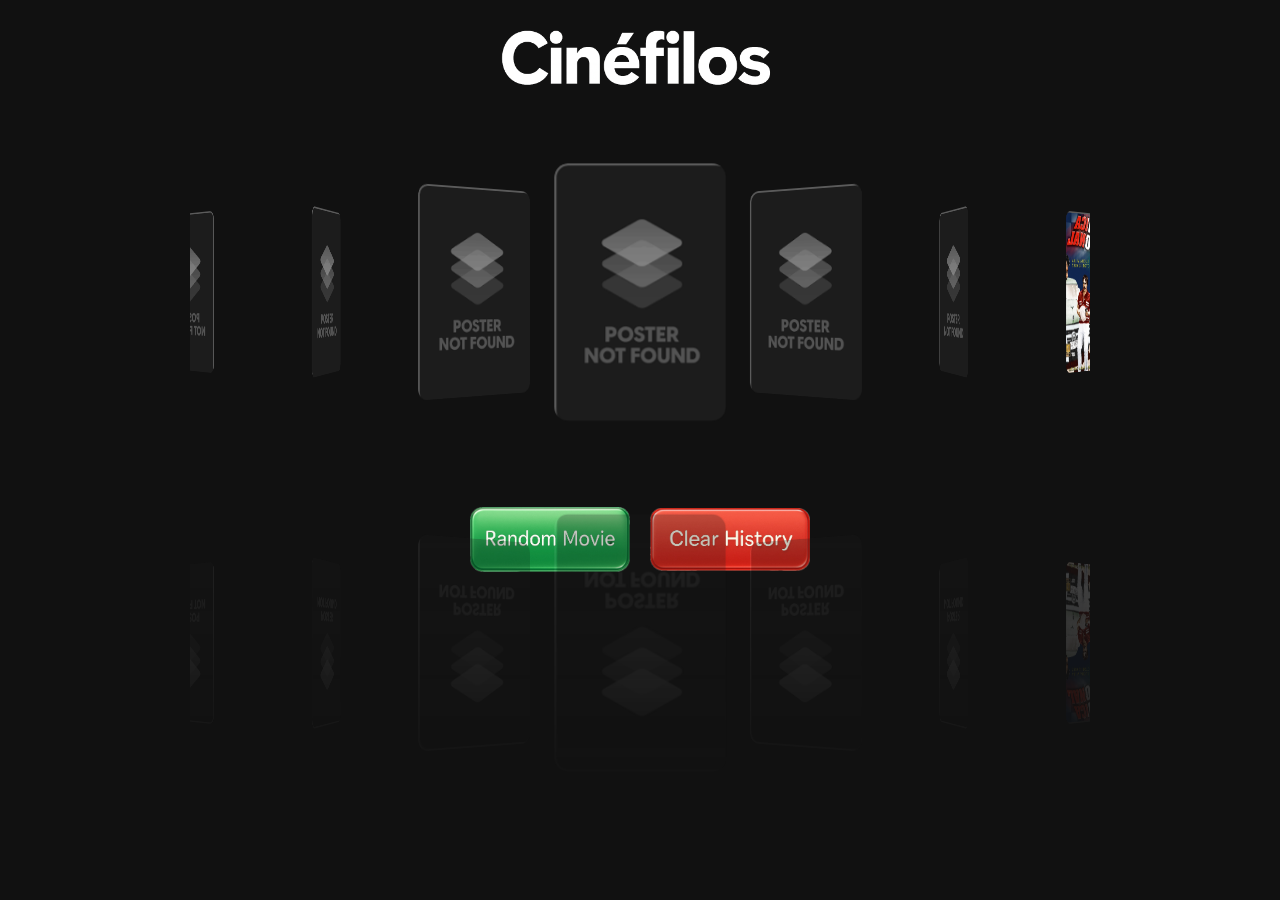
==== Cinefilos/index.html @ db18119d "Update index.html" ====
<!DOCTYPE html>
<html lang="en">
<head>


  <meta charset="UTF-8"/>
  <meta name="viewport" content="width=device-width,initial-scale=1"/>
  <title>cinefilos</title>

  <link rel="manifest" href="assets/manifest.json">
  <meta name="theme-color" content="#111111">
  <meta name="apple-mobile-web-app-capable" content="yes">
  <meta name="apple-mobile-web-app-title" content="Cinéfilos">
  <meta name="apple-touch-icon" href="assets/icons/icon-192.png">

  <style>
    body {
      margin: 0;
      background: #111;
      color: #eee;
      font-family: sans-serif;
      text-align: center;
      padding: 20px;
      overflow-x: hidden;
    }

    .header-image {
      max-width: 300px;
      height: auto;
      margin: 10px auto;
      display: block;
    }

    .centered-container {
      max-width: 900px;
      width: 100%;
      margin: 0 auto;
    }

    .coverflow-container {
      perspective: 1200px;
      height: 350px;
      margin: 30px 0 40px;
      overflow-x: hidden;
      -webkit-box-reflect: below 1px linear-gradient(transparent, rgba(255,255,255,0.3));
    }

    .poster {
      position: absolute;
      top: 50%;
      left: 50%;
      width: 150px;
      height: 225px;
      transform-origin: center center;
      transform-style: preserve-3d;
      cursor: pointer;
      opacity: 0;
      transition: transform 0.4s ease, opacity 0.4s ease, z-index 0s;
      border-radius: 12px;
      overflow: visible;
    }

.poster-top-title {
  position: absolute;
  top: 10px;
  left: 50%;
  transform: translateX(-50%);
  color: white;
  font-weight: bold;
  font-size: 18px;
  text-shadow: 0 0 5px rgba(0,0,0,0.6);
  pointer-events: none;
}
.front {
  position: relative;
}



    .coverflow-container.loaded .poster {
      opacity: 1;
    }

    #posterFlow {
      position: relative;
      width: 100%;
      height: 100%;
      transform-style: preserve-3d;
    }

.poster-title {
  position: absolute;
  bottom: 12px;
  left: 50%;
  transform: translateX(-50%);
  color: white;
  font-weight: bold;
  font-size: 16px;
  text-shadow: 0 0 5px rgba(0,0,0,0.7);
  pointer-events: none;
}




    /* Flip animation & glow/bounce */

    .box {
      width: 150px;
      height: 225px;
      position: relative;
      transform-style: preserve-3d;
      transition: transform 0.6s ease;
      margin: 0 auto;
      border-radius: 12px;
      overflow: hidden;
    }

      .front {
      position: relative;
      width: 100%;
      height: 100%;
      border-radius: 12px;
      overflow: hidden;
      border: 2px solid rgba(255, 255, 255, 0.3);
      background: rgba(255, 255, 255, 0.02);
      box-shadow: 0 4px 12px rgba(0,0,0,0.6), inset 0 0 8px rgba(255,255,255,0.1);
      display: flex;
      align-items: center;
      justify-content: center;
    }

    .front img {
      width: 100%;
      height: 100%;
      object-fit: cover;
      border-radius: 12px;
      user-select: none;
    }

    @keyframes flipY {
      0%   { transform: rotateY(0deg); }
      50%  { transform: rotateY(180deg); }
      100% { transform: rotateY(360deg); }
    }

     @keyframes bounceGlow {
      0%, 100% {
        box-shadow: 0 0 12px 2px rgba(79, 195, 247, 0.7);
        transform: translateY(0);
      }
      50% {
        box-shadow: 0 0 24px 4px rgba(79, 195, 247, 1);
        transform: translateY(-10px);
      }
    }

    .poster.flipped .box {
      animation: flipY 0.6s ease, bounceGlow 1.2s ease infinite;
      box-shadow: 0 0 12px 2px rgba(79, 195, 247, 0.7);
      border-radius: 12px;
    }

    .button-container {
      display: flex;
      justify-content: center;
      gap: 20px;
      margin-bottom: 20px;
    }

    .button-container button {
      background: none;
      border: none;
      cursor: pointer;
      padding: 0;
    }

    .button-container img {
      display: block;
      width: 160px;
      height: auto;
    }

    #history {
      display: flex;
      flex-wrap: wrap;
      justify-content: center;
      gap: 16px;
      margin: 10px auto;
      padding: 0;
      list-style: none;
      max-width: 800px;
    }

    #history li {
      background: #222;
      padding: 10px;
      border-radius: 8px;
      text-align: center;
      box-shadow: 0 0 8px #000;
      min-width: 180px;
    }

    #history img {
      max-height: 180px;
      border-radius: 6px;
      margin-top: 8px;
    }

.pressed {
  animation: pressEffect 0.1s ease-in-out;
}

@keyframes pressEffect {
  0% { transform: scale(1); }
  50% { transform: scale(0.95); }
  100% { transform: scale(1); }
}

button:active {
  transform: scale(0.95);
  box-shadow: inset 0px 0px 5px rgba(0, 0, 0, 0.2);
}
button:hover {
  animation: pulse 0.6s infinite;
}

@keyframes pulse {
  0% { transform: scale(1); }
  50% { transform: scale(1.07); }
  100% { transform: scale(1); }
}

.poster:hover,
.poster:focus {
  transform: scale(2.5);
  filter: brightness(1.1);
}

  </style>
</head>
<body>

    <a href="index2.html">
  <img src="assets/cinefilos.png" alt="Cinefilos" class="header-image">
</a>

  <div class="centered-container">
    <div class="coverflow-container">
      <div id="posterFlow"></div>
    </div>

    <div class="button-container">
      <button id="randomPick">
        <img src="assets/Button2.PNG" alt="Random Movie">
      </button>
      <button id="clearHistory">
        <img src="assets/Button.PNG" alt="Clear History">
      </button>
    </div>
  </div>

  <ul id="history"></ul>
  <audio id="soundPick" src="assets/sounds/pick.wav"></audio>

<![base64]>
<script src="assets/entries.js" defer></script>
<script src="assets/script.js" defer></script>




</body>
</html>
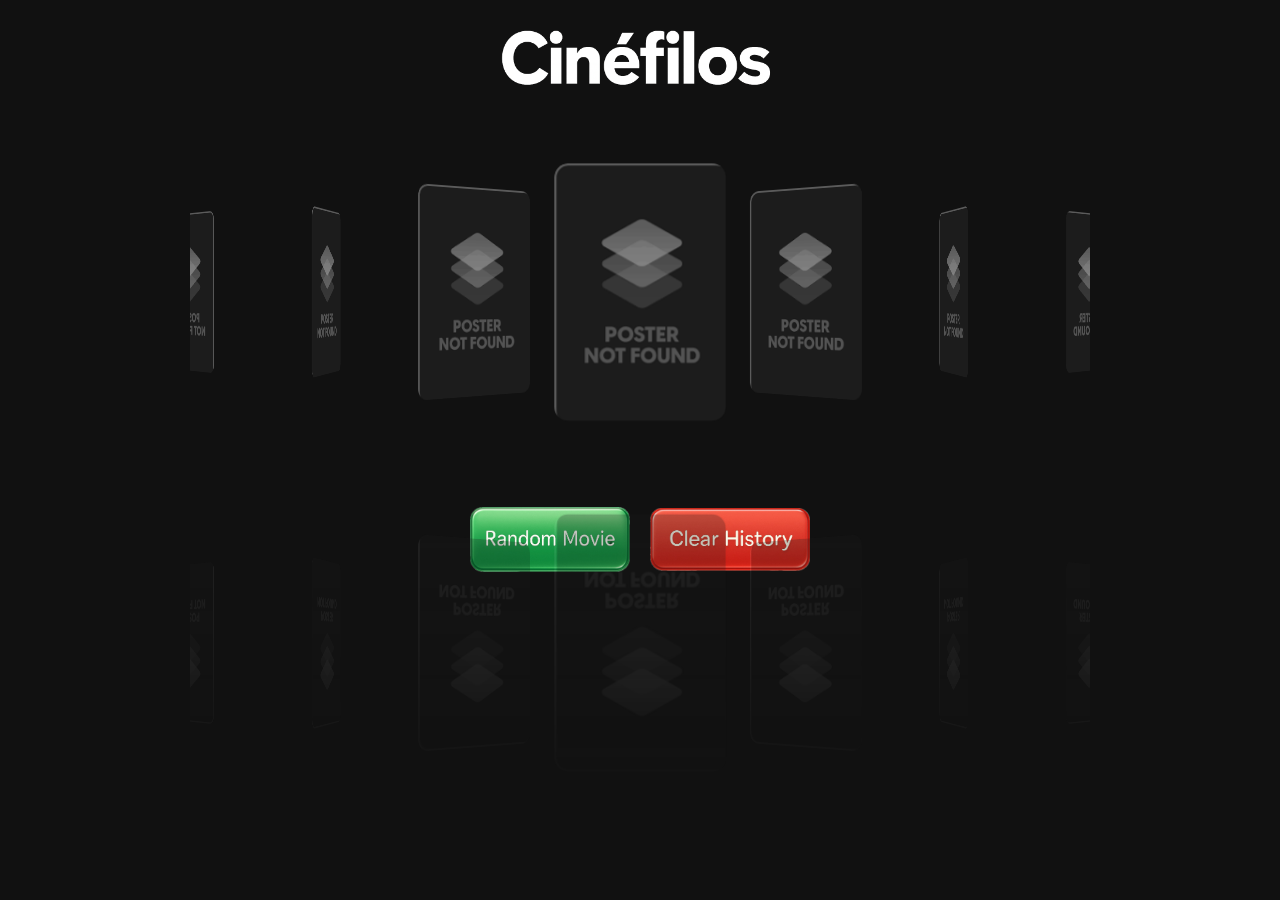
==== commit b164b623: "Update index.html" ====
--- a/Cinefilos/index.html
+++ b/Cinefilos/index.html
@@ -268,7 +268,13 @@
 <script src="assets/script.js" defer></script>
 
 
-
+<script>
+if ("serviceWorker" in navigator) {
+  navigator.serviceWorker.register("assets/sw.js", { scope: "/" })
+    .then(() => console.log("SW registered"))
+    .catch(err => console.error("SW failed:", err));
+}
+</script>
 
 </body>
 </html>
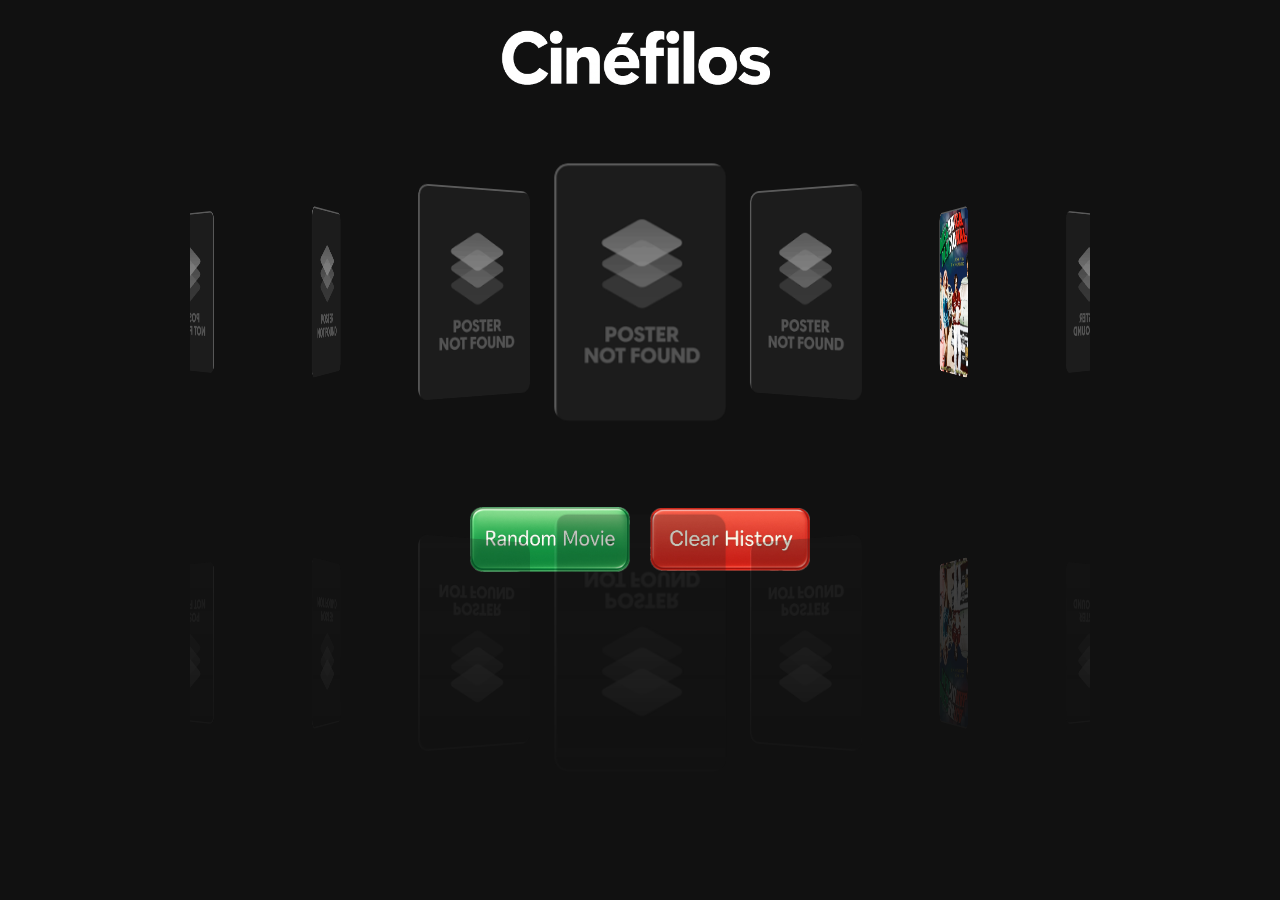
==== commit 2731167c: "Update index.html" ====
--- a/Cinefilos/index.html
+++ b/Cinefilos/index.html
@@ -7,11 +7,20 @@
   <meta name="viewport" content="width=device-width,initial-scale=1"/>
   <title>cinefilos</title>
 
-  <link rel="manifest" href="assets/manifest.json">
-  <meta name="theme-color" content="#111111">
-  <meta name="apple-mobile-web-app-capable" content="yes">
-  <meta name="apple-mobile-web-app-title" content="Cinéfilos">
-  <meta name="apple-touch-icon" href="assets/icons/icon-192.png">
+<!-- Manifest -->
+<link rel="manifest" href="assets/manifest.json">
+
+<!-- Theme Color -->
+<meta name="theme-color" content="#111111">
+
+<!-- Chrome / Android -->
+<meta name="mobile-web-app-capable" content="yes">
+
+<!-- iOS Safari (still supported for now) -->
+<meta name="apple-mobile-web-app-capable" content="yes">
+<meta name="apple-mobile-web-app-title" content="Cinéfilos">
+<meta name="apple-touch-icon" href="assets/icons/icon-192.png">
+
 
   <style>
     body {
@@ -269,12 +278,13 @@
 
 
 <script>
-if ("serviceWorker" in navigator) {
-  navigator.serviceWorker.register("assets/sw.js", { scope: "/" })
-    .then(() => console.log("SW registered"))
-    .catch(err => console.error("SW failed:", err));
+if ('serviceWorker' in navigator) {
+  navigator.serviceWorker.register('/Cinefilos/assets/sw.js', { scope: '/Cinefilos/' })
+    .then(reg => console.log('SW Registered:', reg))
+    .catch(err => console.error('SW Registration failed:', err));
 }
 </script>
+
 
 </body>
 </html>
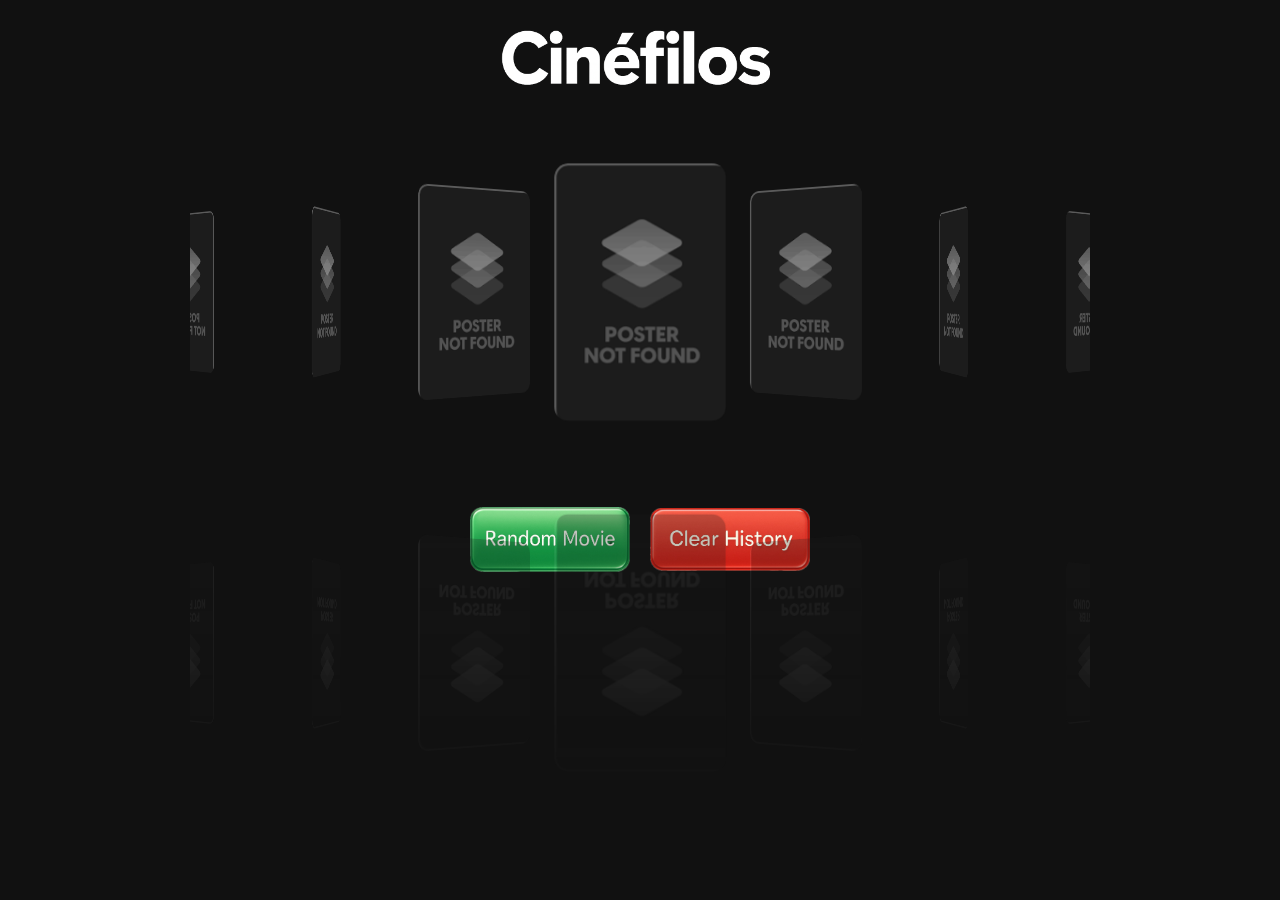
==== commit 7c3fe5a0: "Update index.html" ====
--- a/Cinefilos/index.html
+++ b/Cinefilos/index.html
@@ -273,6 +273,9 @@
   <audio id="soundPick" src="assets/sounds/pick.wav"></audio>
 
 <![base64]>
+<script src="assets/posters.js" defer></script>
+<script src="assets/runtime.js" defer></script>
+<script src="assets/titles.js" defer></script>
 <script src="assets/entries.js" defer></script>
 <script src="assets/script.js" defer></script>
 
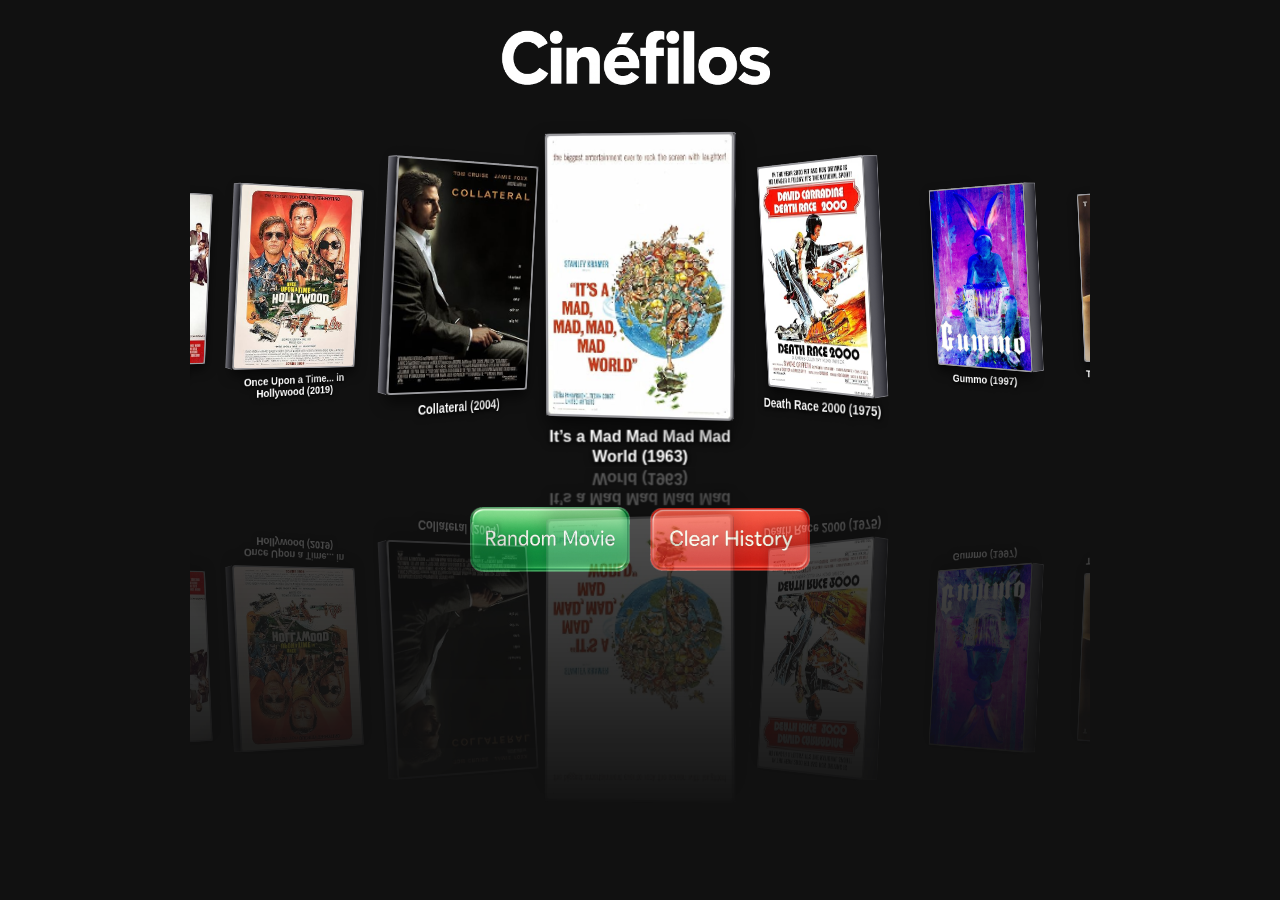
==== commit cb6dd999: "Sync Cinefilos movies from Trakt and update the gallery" ====
--- a/Cinefilos/index.html
+++ b/Cinefilos/index.html
@@ -54,38 +54,6 @@
       -webkit-box-reflect: below 1px linear-gradient(transparent, rgba(255,255,255,0.3));
     }
 
-    .poster {
-      position: absolute;
-      top: 50%;
-      left: 50%;
-      width: 150px;
-      height: 225px;
-      transform-origin: center center;
-      transform-style: preserve-3d;
-      cursor: pointer;
-      opacity: 0;
-      transition: transform 0.4s ease, opacity 0.4s ease, z-index 0s;
-      border-radius: 12px;
-      overflow: visible;
-    }
-
-.poster-top-title {
-  position: absolute;
-  top: 10px;
-  left: 50%;
-  transform: translateX(-50%);
-  color: white;
-  font-weight: bold;
-  font-size: 18px;
-  text-shadow: 0 0 5px rgba(0,0,0,0.6);
-  pointer-events: none;
-}
-.front {
-  position: relative;
-}
-
-
-
     .coverflow-container.loaded .poster {
       opacity: 1;
     }
@@ -95,79 +63,6 @@
       width: 100%;
       height: 100%;
       transform-style: preserve-3d;
-    }
-
-.poster-title {
-  position: absolute;
-  bottom: 12px;
-  left: 50%;
-  transform: translateX(-50%);
-  color: white;
-  font-weight: bold;
-  font-size: 16px;
-  text-shadow: 0 0 5px rgba(0,0,0,0.7);
-  pointer-events: none;
-}
-
-
-
-
-    /* Flip animation & glow/bounce */
-
-    .box {
-      width: 150px;
-      height: 225px;
-      position: relative;
-      transform-style: preserve-3d;
-      transition: transform 0.6s ease;
-      margin: 0 auto;
-      border-radius: 12px;
-      overflow: hidden;
-    }
-
-      .front {
-      position: relative;
-      width: 100%;
-      height: 100%;
-      border-radius: 12px;
-      overflow: hidden;
-      border: 2px solid rgba(255, 255, 255, 0.3);
-      background: rgba(255, 255, 255, 0.02);
-      box-shadow: 0 4px 12px rgba(0,0,0,0.6), inset 0 0 8px rgba(255,255,255,0.1);
-      display: flex;
-      align-items: center;
-      justify-content: center;
-    }
-
-    .front img {
-      width: 100%;
-      height: 100%;
-      object-fit: cover;
-      border-radius: 12px;
-      user-select: none;
-    }
-
-    @keyframes flipY {
-      0%   { transform: rotateY(0deg); }
-      50%  { transform: rotateY(180deg); }
-      100% { transform: rotateY(360deg); }
-    }
-
-     @keyframes bounceGlow {
-      0%, 100% {
-        box-shadow: 0 0 12px 2px rgba(79, 195, 247, 0.7);
-        transform: translateY(0);
-      }
-      50% {
-        box-shadow: 0 0 24px 4px rgba(79, 195, 247, 1);
-        transform: translateY(-10px);
-      }
-    }
-
-    .poster.flipped .box {
-      animation: flipY 0.6s ease, bounceGlow 1.2s ease infinite;
-      box-shadow: 0 0 12px 2px rgba(79, 195, 247, 0.7);
-      border-radius: 12px;
     }
 
     .button-container {
@@ -247,6 +142,7 @@
 }
 
   </style>
+<link rel="stylesheet" href="assets/movie-card.css">
 </head>
 <body>
 
@@ -277,6 +173,8 @@
 <script src="assets/runtime.js" defer></script>
 <script src="assets/titles.js" defer></script>
 <script src="assets/entries.js" defer></script>
+<script src="assets/years.js" defer></script>
+<script src="assets/trakt-movies.js" defer></script>
 <script src="assets/script.js" defer></script>
 
 
--- a/Cinefilos/assets/movie-card.css
+++ b/Cinefilos/assets/movie-card.css
@@ -0,0 +1,114 @@
+.poster {
+  --case-depth: 18px;
+  --half-depth: 9px;
+  position: absolute;
+  top: 46%;
+  left: 50%;
+  width: 165px;
+  height: 247.5px;
+  transform-style: preserve-3d;
+  cursor: pointer;
+  opacity: 0;
+  transition: transform 0.4s ease, opacity 0.4s ease;
+}
+
+.box {
+  position: relative;
+  width: 100%;
+  height: 100%;
+  transform: rotateX(-4deg) rotateY(-9deg);
+  transform-style: preserve-3d;
+}
+
+.front,
+.back {
+  position: absolute;
+  inset: 0;
+  box-sizing: border-box;
+  overflow: hidden;
+  border: 2px solid #9b9b9f;
+  border-radius: 4px;
+  backface-visibility: hidden;
+  box-shadow: 0 8px 16px #0009;
+}
+
+.front {
+  transform: translateZ(var(--half-depth));
+  background: #1e1e24;
+}
+
+.front img {
+  display: block;
+  width: 100%;
+  height: 100%;
+  object-fit: cover;
+  user-select: none;
+}
+
+.back {
+  display: grid;
+  place-items: center;
+  padding: 12px;
+  text-align: center;
+  color: white;
+  background: #23232d;
+  transform: rotateY(180deg) translateZ(var(--half-depth));
+}
+
+.spine,
+.case-top {
+  position: absolute;
+  box-sizing: border-box;
+  border: 1px solid #85858b;
+  background: linear-gradient(90deg, #777780, #292930);
+}
+
+.spine {
+  top: 0;
+  width: var(--case-depth);
+  height: 100%;
+}
+
+.spine-left {
+  left: calc(-1 * var(--half-depth));
+  transform: rotateY(-90deg);
+}
+
+.spine-right {
+  right: calc(-1 * var(--half-depth));
+  transform: rotateY(90deg);
+}
+
+.case-top {
+  top: calc(-1 * var(--half-depth));
+  width: 100%;
+  height: var(--case-depth);
+  background: linear-gradient(#b1b1b6, #55555e);
+  transform: rotateX(90deg);
+}
+
+.movie-caption {
+  position: absolute;
+  top: calc(100% + 8px);
+  left: 0;
+  width: 100%;
+  color: white;
+  font-size: 14px;
+  font-weight: 700;
+  line-height: 1.2;
+  text-align: center;
+  text-shadow: 0 1px 4px #000, 0 1px 8px #000;
+}
+
+.poster.flipped .box {
+  animation: movie-case-spin 0.6s ease;
+}
+
+.poster.flipped .front {
+  box-shadow: 0 0 14px 3px #4fc3f7b3;
+}
+
+@keyframes movie-case-spin {
+  from { transform: rotateX(-4deg) rotateY(-9deg); }
+  to { transform: rotateX(-4deg) rotateY(351deg); }
+}
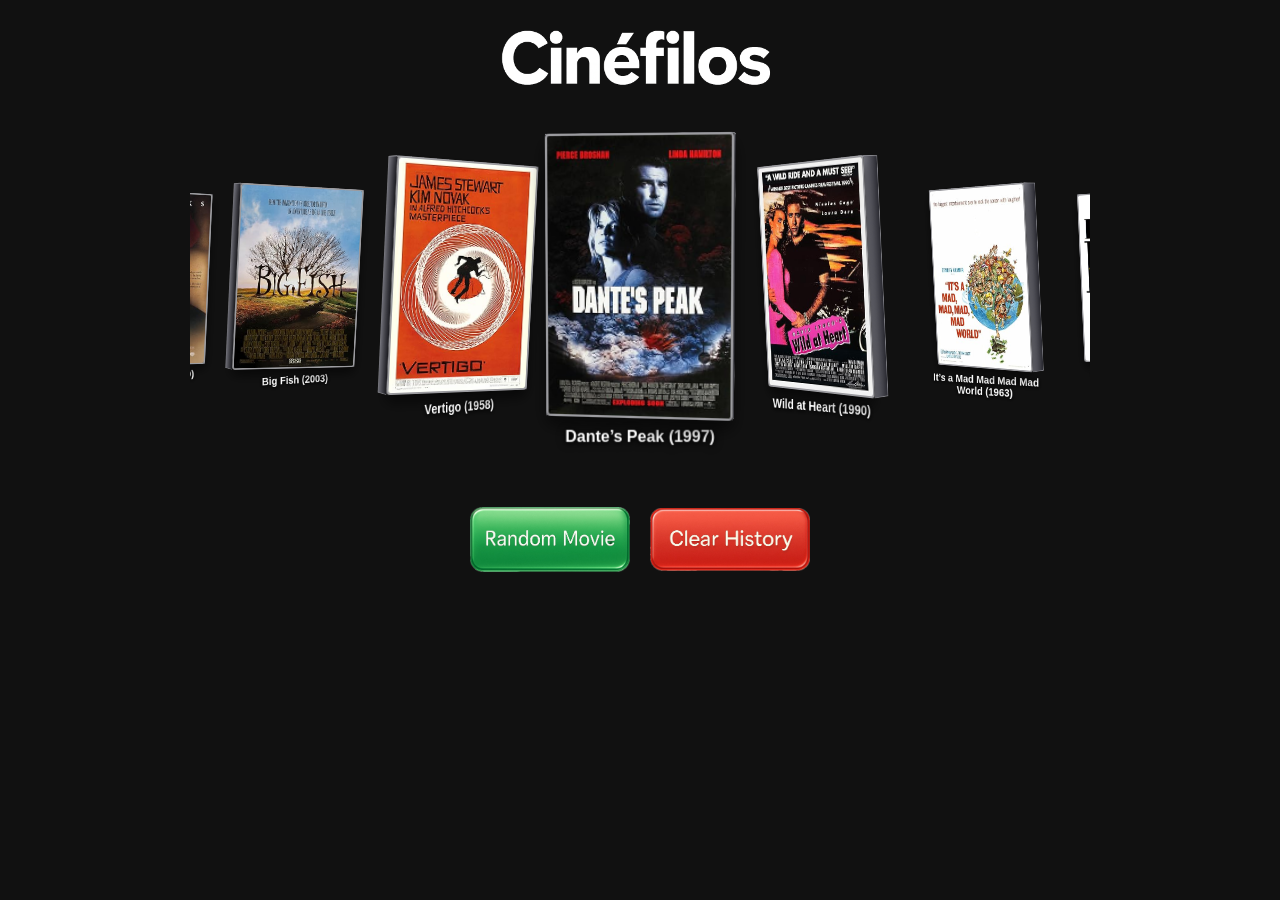
==== commit 5506c03c: "Limit coverflow rendering and remove costly reflections" ====
--- a/Cinefilos/index.html
+++ b/Cinefilos/index.html
@@ -51,7 +51,6 @@
       height: 350px;
       margin: 30px 0 40px;
       overflow-x: hidden;
-      -webkit-box-reflect: below 1px linear-gradient(transparent, rgba(255,255,255,0.3));
     }
 
     .coverflow-container.loaded .poster {
